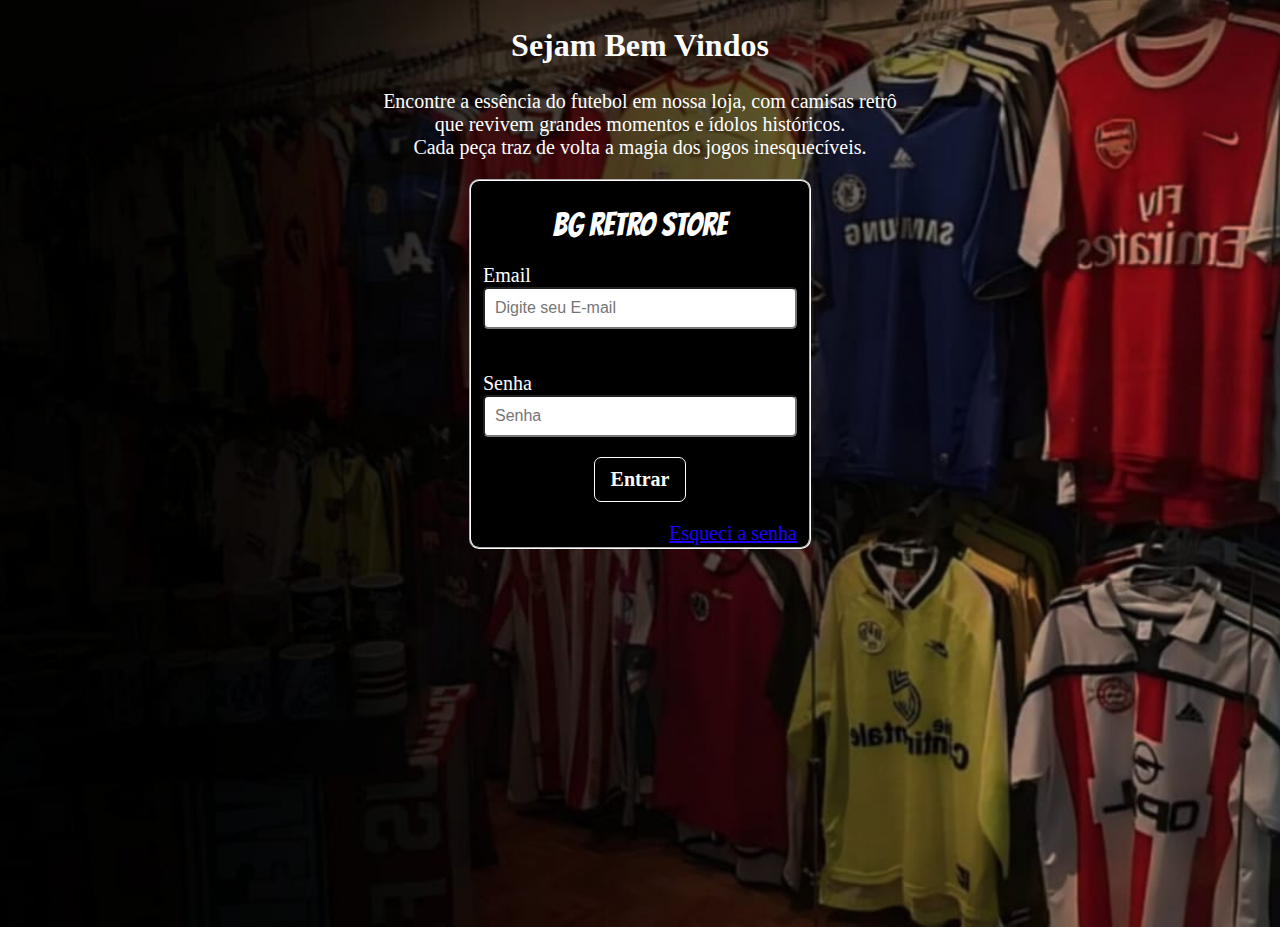
==== index.html @ 90bb8db9 "Adicionei tela de login" ====
<!DOCTYPE html>
<html lang="pt-br">
<head>
    <meta charset="UTF-8">
    <meta name="viewport" content="width=device-width, initial-scale=1.0">
    <title>BG STORE</title>
    <style>
      
    @import url('https://fonts.googleapis.com/css2?family=Bangers&family=Bebas+Neue&family=Roboto:ital,wght@0,100;0,300;0,400;0,500;0,700;0,900;1,100;1,300;1,400;1,500;1,700;1,900&display=swap');

    body {
        background-image: url("imagens/Fundoescuro.jpg");
        background-size: cover;
        background-position: center;
        background-repeat: no-repeat;
        margin: 0;
        padding: 0;
        height: 100vh;
    }
    
    h2{
            color: #ffffff ;
            text-align: center;
            font-size: 32px;
            font-weight: bold;
        }
    p{
        color: rgb(255, 255, 255);
        font-size: 20px;
        text-align: justify;
        text-align: center;
        }
  

    fieldset {
        background-color: rgb(0, 0, 0);
        padding-top: 2;
        border-radius: 10px;
        margin: auto;
        width: 285px;
        height: 350px;
        border-color: rgb(255, 255, 255);
    }
    fieldset > h1 {
        
        text-align: center;
        font-family: "Bangers", system-ui;
        font-weight: 400;
        font-style: normal;
        font-size: 32px;
        text-align: center;
        color: rgb(255, 255, 255);
    }  
     .sty{
        display: block;
        margin-left: auto;
        margin-right: auto;
        padding: 10px;
        font-size: 16px;
        border-radius: 5px;
     }
     .entra {
        display: block;
        margin-left: auto;
        margin-right: auto;
        padding: 10px;
        font-weight: bolder;
        border-color: white;
        background-color: black;
        color: white;
        border: 1px solid;
        width: 70px;
        text-decoration: none;
        border-radius: 7px;
     }
     .ncenter{
        text-align: left;
        color: rgb(255, 255, 255);
     }
     .linkk{
        text-align:right;
     }
     .linkk > a {
        color: rgb(30, 0, 255);
     }
    </style>
</head>
<body>
    <h2>Sejam  Bem Vindos</h2>
                
    <p>Encontre a essência do futebol em nossa loja, com camisas retrô<br> que revivem grandes momentos e ídolos históricos. <br> Cada peça traz de volta a magia dos jogos inesquecíveis.</p>
    
     
    
     
        <form action="" method="post" autocomplete="on">
            <fieldset>
                <h1>BG RETRO STORE</h1>
                <p class="ncenter">
                    <label for="iemail">Email</label>
                    <input type="email" name="email" id="iemail"  class="sty" placeholder="Digite seu E-mail" required  autocomplete="email" size="29"> <br>
                </p>
                <p class="ncenter">
                    <label for="isenha">Senha</label>
                    <input type="password" name="senha" id="isenha" autocomplete="current-password" placeholder="Senha" required class="sty" size="29">
                </p>
            
                    <p>
                       <a href="produtos.html" class="entra">Entrar</a>
                       
                    </p>
                    <p class="linkk"><a href="">Esqueci a senha</a></p>
            </fieldset>
        </form>
</body>
</html>
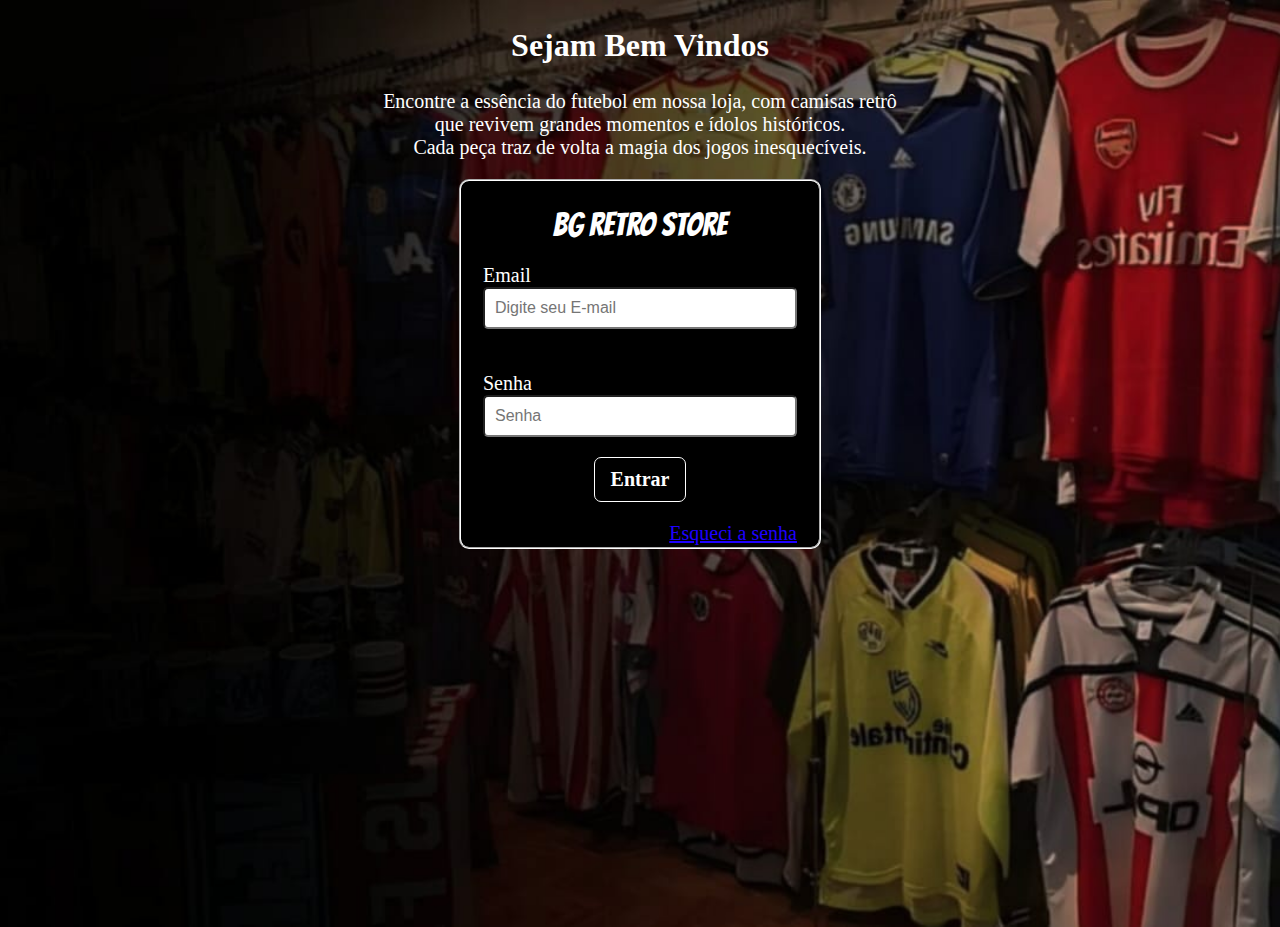
==== commit d369e840: "mudei coisas" ====
--- a/index.html
+++ b/index.html
@@ -4,6 +4,7 @@
     <meta charset="UTF-8">
     <meta name="viewport" content="width=device-width, initial-scale=1.0">
     <title>BG STORE</title>
+    <link rel="shortcut icon" href="imagens/bg03.ico" type="image/x-icon">
     <style>
       
     @import url('https://fonts.googleapis.com/css2?family=Bangers&family=Bebas+Neue&family=Roboto:ital,wght@0,100;0,300;0,400;0,500;0,700;0,900;1,100;1,300;1,400;1,500;1,700;1,900&display=swap');
@@ -29,6 +30,8 @@
         font-size: 20px;
         text-align: justify;
         text-align: center;
+        padding-left: 10px;
+        padding-right: 10px;
         }
   
 
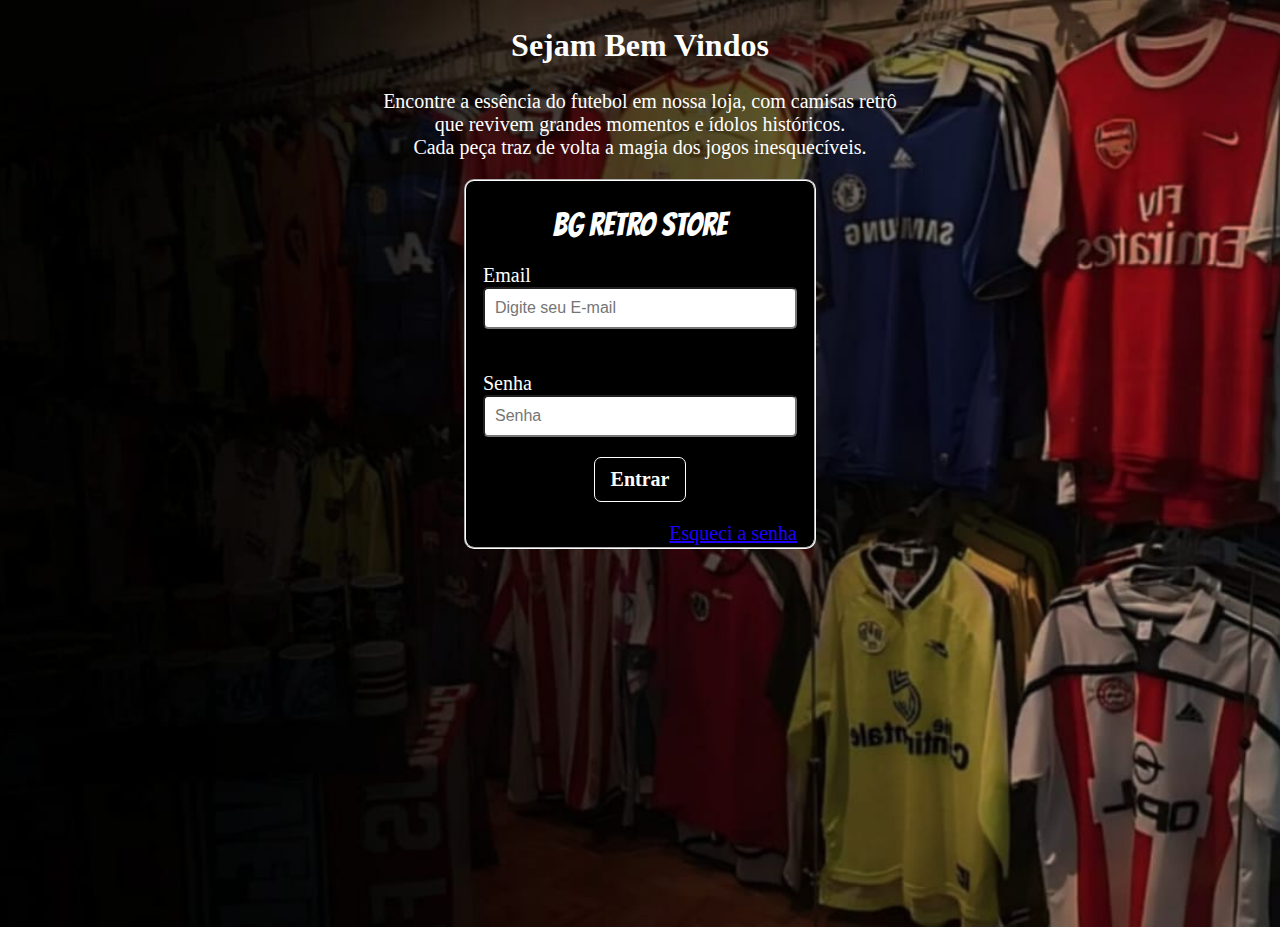
==== commit 0f5d6fdc: "att nova" ====
--- a/index.html
+++ b/index.html
@@ -30,14 +30,13 @@
         font-size: 20px;
         text-align: justify;
         text-align: center;
-        padding-left: 10px;
-        padding-right: 10px;
+        padding-left: 5px;
+        padding-right: 5px;
         }
   
 
     fieldset {
         background-color: rgb(0, 0, 0);
-        padding-top: 2;
         border-radius: 10px;
         margin: auto;
         width: 285px;
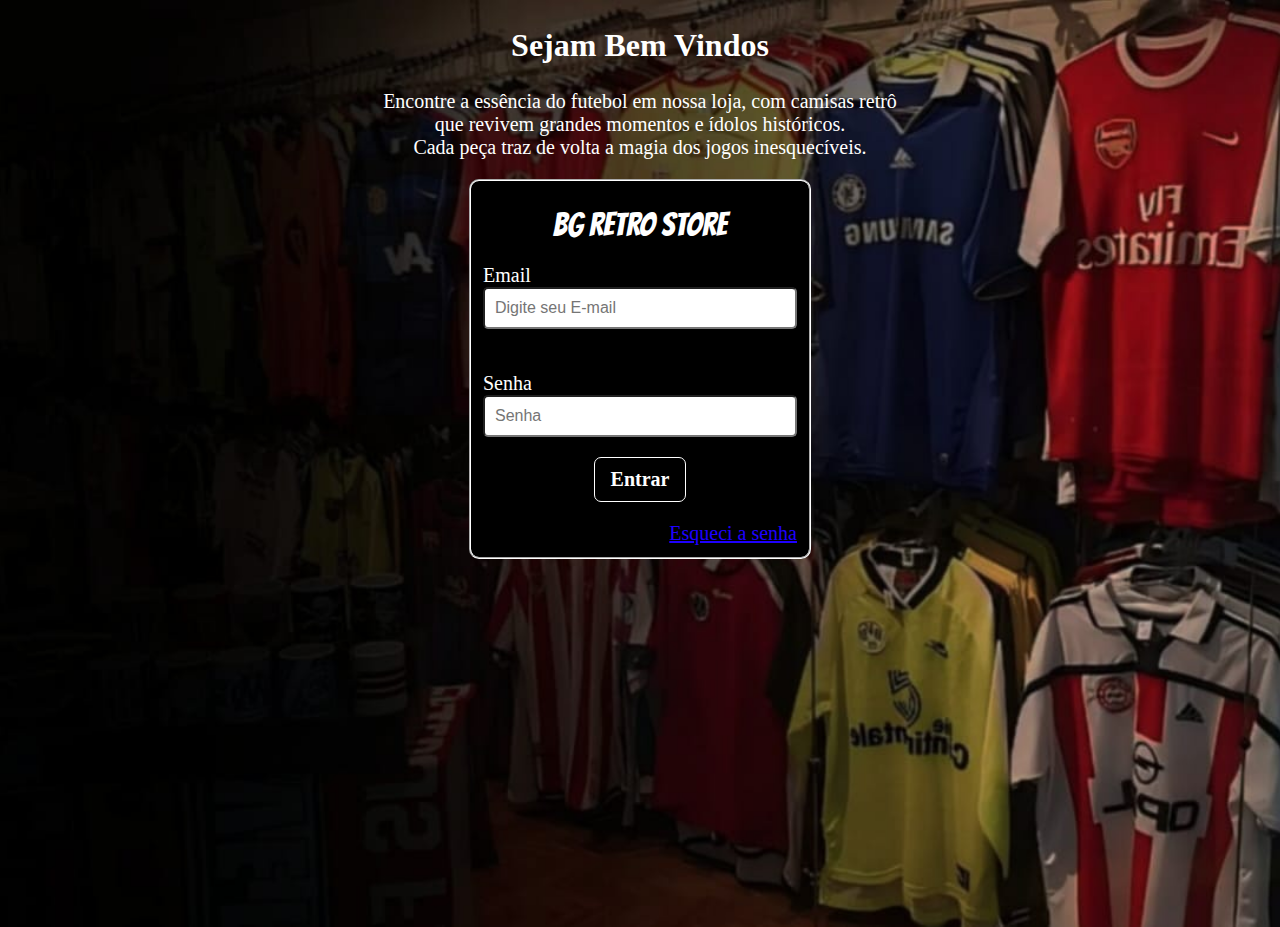
==== commit 5f535cb6: "att 2.0" ====
--- a/index.html
+++ b/index.html
@@ -30,8 +30,6 @@
         font-size: 20px;
         text-align: justify;
         text-align: center;
-        padding-left: 5px;
-        padding-right: 5px;
         }
   
 
@@ -40,7 +38,7 @@
         border-radius: 10px;
         margin: auto;
         width: 285px;
-        height: 350px;
+        height: 360px;
         border-color: rgb(255, 255, 255);
     }
     fieldset > h1 {
@@ -63,8 +61,7 @@
      }
      .entra {
         display: block;
-        margin-left: auto;
-        margin-right: auto;
+        margin: auto;
         padding: 10px;
         font-weight: bolder;
         border-color: white;
@@ -74,13 +71,15 @@
         width: 70px;
         text-decoration: none;
         border-radius: 7px;
+        text-align: center;
+        font-size: 20px;
      }
      .ncenter{
         text-align: left;
         color: rgb(255, 255, 255);
      }
      .linkk{
-        text-align:right;
+        text-align: right;
      }
      .linkk > a {
         color: rgb(30, 0, 255);
@@ -106,12 +105,10 @@
                     <label for="isenha">Senha</label>
                     <input type="password" name="senha" id="isenha" autocomplete="current-password" placeholder="Senha" required class="sty" size="29">
                 </p>
-            
-                    <p>
-                       <a href="produtos.html" class="entra">Entrar</a>
+
+                <a href="produtos.html" class="entra">Entrar</a>
                        
-                    </p>
-                    <p class="linkk"><a href="">Esqueci a senha</a></p>
+                <p class="linkk"><a href="">Esqueci a senha</a></p>
             </fieldset>
         </form>
 </body>
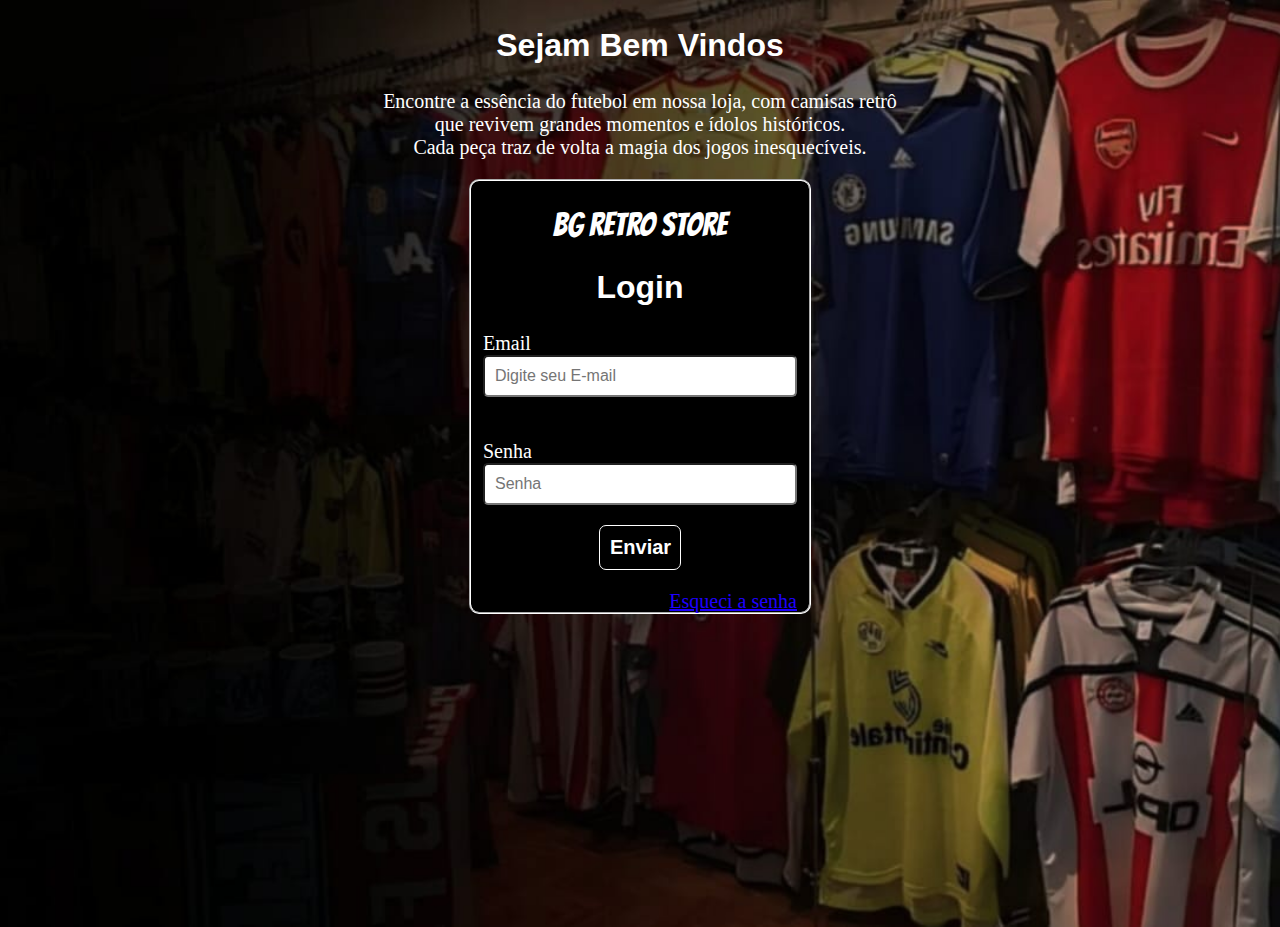
==== commit 1a18c6a7: "atualizaçao na tela de login" ====
--- a/index.html
+++ b/index.html
@@ -24,6 +24,7 @@
             text-align: center;
             font-size: 32px;
             font-weight: bold;
+            font-family: Arial, Helvetica, sans-serif;
         }
     p{
         color: rgb(255, 255, 255);
@@ -38,7 +39,7 @@
         border-radius: 10px;
         margin: auto;
         width: 285px;
-        height: 360px;
+        height: 415px;
         border-color: rgb(255, 255, 255);
     }
     fieldset > h1 {
@@ -68,7 +69,7 @@
         background-color: black;
         color: white;
         border: 1px solid;
-        width: 70px;
+        width: 82px;
         text-decoration: none;
         border-radius: 7px;
         text-align: center;
@@ -94,9 +95,10 @@
      
     
      
-        <form action="" method="post" autocomplete="on">
+        <form action="produtos.html" method="post" autocomplete="on">
             <fieldset>
                 <h1>BG RETRO STORE</h1>
+                <h2>Login</h2>
                 <p class="ncenter">
                     <label for="iemail">Email</label>
                     <input type="email" name="email" id="iemail"  class="sty" placeholder="Digite seu E-mail" required  autocomplete="email" size="29"> <br>
@@ -106,7 +108,9 @@
                     <input type="password" name="senha" id="isenha" autocomplete="current-password" placeholder="Senha" required class="sty" size="29">
                 </p>
 
-                <a href="produtos.html" class="entra">Entrar</a>
+                <p>
+                    <input type="submit" value="Enviar" class="entra">
+                </p>
                        
                 <p class="linkk"><a href="">Esqueci a senha</a></p>
             </fieldset>
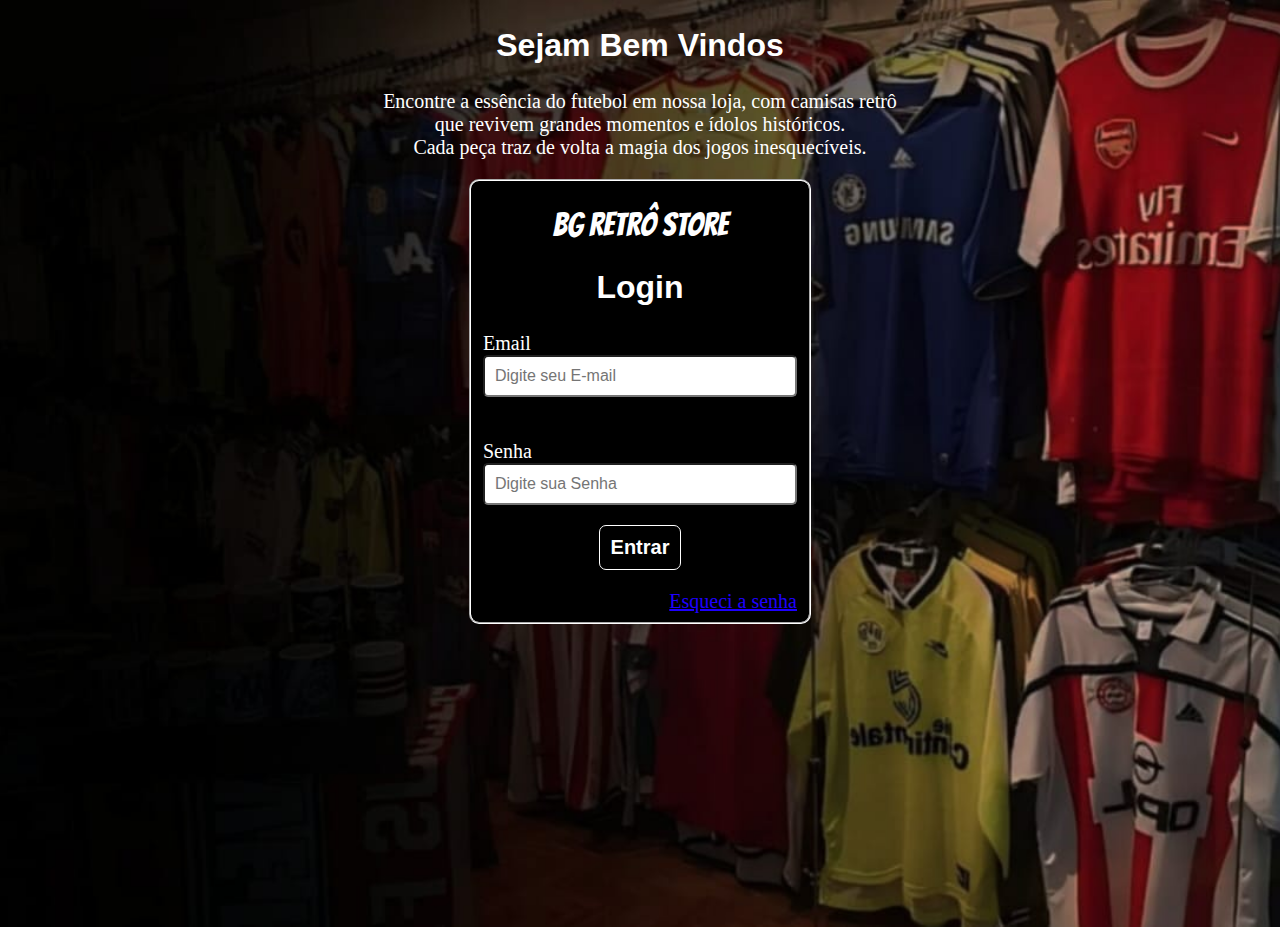
==== commit 5522f8e6: "att 1" ====
--- a/index.html
+++ b/index.html
@@ -3,7 +3,7 @@
 <head>
     <meta charset="UTF-8">
     <meta name="viewport" content="width=device-width, initial-scale=1.0">
-    <title>BG STORE</title>
+    <title>BG  RETRÔ STORE</title>
     <link rel="shortcut icon" href="imagens/bg03.ico" type="image/x-icon">
     <style>
       
@@ -39,7 +39,7 @@
         border-radius: 10px;
         margin: auto;
         width: 285px;
-        height: 415px;
+        height: 425px;
         border-color: rgb(255, 255, 255);
     }
     fieldset > h1 {
@@ -95,24 +95,24 @@
      
     
      
-        <form action="produtos.html" method="post" autocomplete="on">
+        <form action="produtos.html" method="get" autocomplete="on">
             <fieldset>
-                <h1>BG RETRO STORE</h1>
+                <h1>BG RETRÔ STORE</h1>
                 <h2>Login</h2>
                 <p class="ncenter">
                     <label for="iemail">Email</label>
                     <input type="email" name="email" id="iemail"  class="sty" placeholder="Digite seu E-mail" required  autocomplete="email" size="29"> <br>
                 </p>
                 <p class="ncenter">
-                    <label for="isenha">Senha</label>
-                    <input type="password" name="senha" id="isenha" autocomplete="current-password" placeholder="Senha" required class="sty" size="29">
+                    <label for="isenha">Senha</label >
+                    <input type="password" name="senha" id="isenha" autocomplete="current-password" placeholder="Digite sua Senha" required class="sty" size="29" minlength="8">
                 </p>
 
                 <p>
-                    <input type="submit" value="Enviar" class="entra">
+                    <input type="submit" value="Entrar" class="entra">
                 </p>
                        
-                <p class="linkk"><a href="">Esqueci a senha</a></p>
+                <p class="linkk"><a href="#">Esqueci a senha</a></p>
             </fieldset>
         </form>
 </body>
